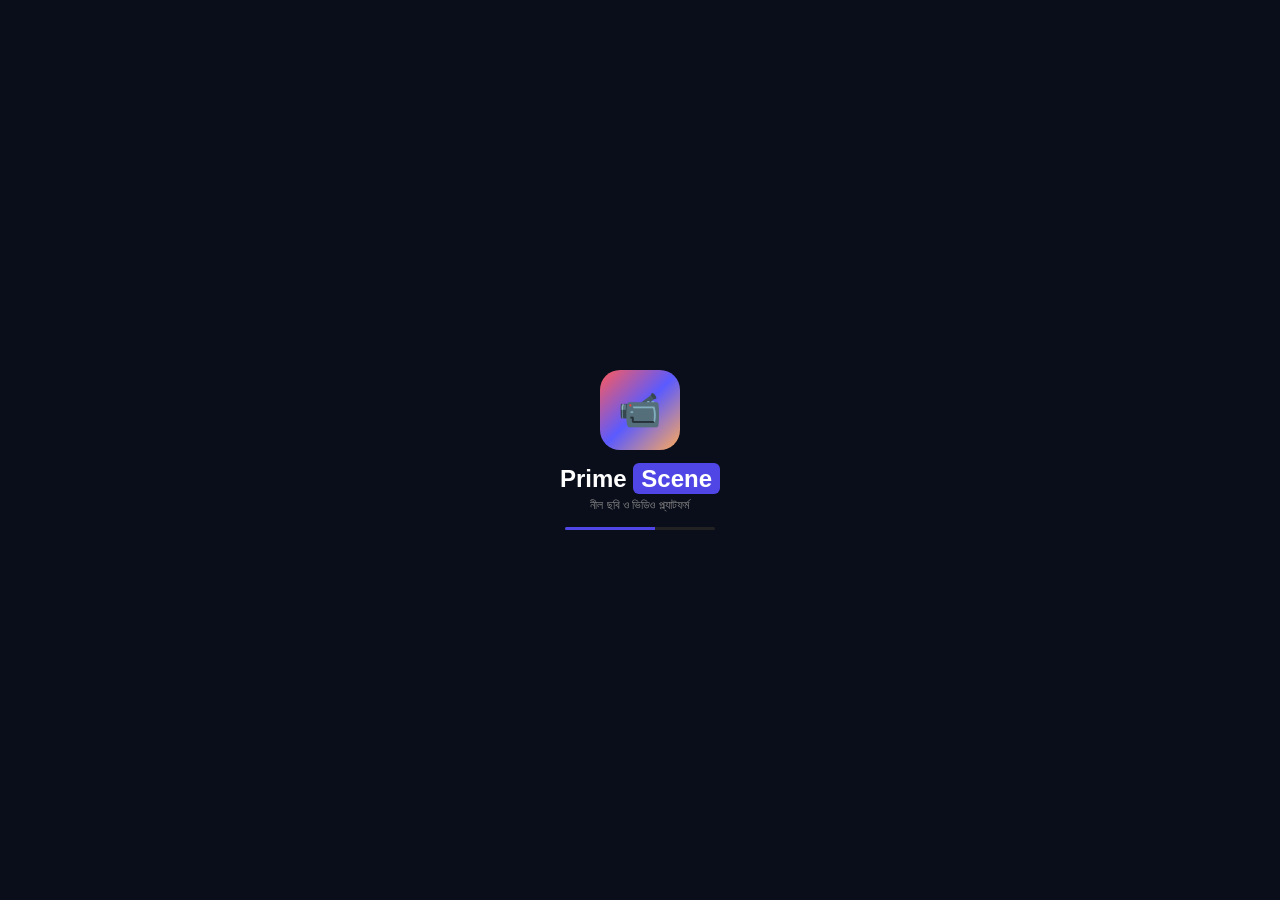
==== index.html @ 53c162e1 "Update index.html" ====
<!DOCTYPE html>
<html lang="bn">
<head>
<meta charset="UTF-8">
<meta name="viewport" content="width=device-width, initial-scale=1.0">
<title>Prime Scene</title>
<script src="https://telegram.org/js/telegram-web-app.js"></script>
<style>
*{margin:0;padding:0;box-sizing:border-box;font-family:sans-serif}
body{background:#0a0e1a;color:#fff;min-height:100vh}
.top{padding:12px 15px;display:flex;justify-content:space-between;align-items:center;background:#111528}
.logo{font-weight:800;font-size:18px} .logo span{background:#4f46e5;padding:2px 8px;border-radius:6px;margin-left:5px}
.splash{position:fixed;inset:0;background:#0a0e1a;display:flex;flex-direction:column;justify-content:center;align-items:center;z-index:999}
.splash-logo{width:80px;height:80px;background:linear-gradient(135deg,#ff5a5a,#5a5aff,#ffaa5a);border-radius:20px;display:flex;align-items:center;justify-content:center;font-size:35px}
.splash h2{margin-top:15px} .splash h2 span{background:#4f46e5;padding:2px 8px;border-radius:6px}
.bar{height:3px;width:150px;background:#222;border-radius:10px;margin-top:15px;overflow:hidden}
.bar div{height:100%;width:60%;background:#4f46e5;animation:load 1.5s infinite}
@keyframes load{0%{transform:translateX(-100%)}100%{transform:translateX(200%)}}
.pills{display:flex;gap:8px;flex-wrap:wrap;padding:12px}
.pills button{background:#1c223a;border:1px solid #2a325a;color:#aab;padding:7px 14px;border-radius:20px;font-size:13px}
.pills button.active{background:#4f46e5;color:#fff}
.card{margin:12px;background:#151a2e;border-radius:15px;padding:12px}
.card-top{display:flex;justify-content:space-between;align-items:center}
.btn-watch{background:linear-gradient(90deg,#4f46e5,#7c3aed);border:none;color:#fff;padding:10px;border-radius:10px;width:100%;margin-top:10px;font-weight:600}
.grid{display:grid;grid-template-columns:1fr 1fr;gap:10px;padding:12px}
.vbox{background:#151a2e;border-radius:12px;overflow:hidden}
.vbox img{width:100%;height:110px;object-fit:cover;background:#222}
.vbox p{padding:6px;font-size:11px;color:#ccc}
.bottom{position:fixed;bottom:0;left:0;right:0;background:#111528;display:flex;justify-content:space-around;padding:8px 0;border-top:1px solid #222}
.bottom div{text-align:center;font-size:11px;color:#888} .bottom div.active{color:#4f46e5}
.modal{position:fixed;inset:0;background:rgba(0,0,0,.7);display:flex;justify-content:center;align-items:center;z-index:100}
.modal-box{background:#1e2442;width:90%;max-width:320px;border-radius:20px;padding:20px;text-align:center}
.modal-box button{padding:10px 15px;border-radius:10px;border:none;margin:5px;font-size:13px}
.yes{background:#4f46e5;color:#fff} .no{background:#2a325a;color:#ccc}
.profile{background:linear-gradient(135deg,#1e2442,#2a2d5a);border-radius:15px;padding:15px;margin:12px}
.profile b{display:block} .profile p{font-size:13px;color:#aaa}
.ref{background:#0f1324;padding:10px;border-radius:10px;margin-top:10px;font-size:11px;word-break:break-all;color:#777}
</style>
</head>
<body>

<div id="splash" class="splash">
<div class="splash-logo">📹</div>
<h2>Prime <span>Scene</span></h2>
<p style="font-size:12px;color:#888;margin-top:5px">নীল ছবি ও ভিডিও প্ল্যাটফর্ম</p>
<div class="bar"><div></div></div>
</div>

<div id="ageModal" class="modal" style="display:none">
<div class="modal-box">
<div style="font-size:30px">🔞</div>
<h3 style="margin:10px 0">এডাল্ট জোন নিশ্চিতকরণ</h3>
<p style="font-size:12px;color:#aaa">এই সেকশনে এডাল্ট কনটেন্ট আছে। একটি ক্লিক করলেই আপনি নিশ্চিত করছেন আপনার বয়স ১৮+ এবং আপনি এই ধরনের কনটেন্ট দেখতে ইচ্ছুক।</p>
<div style="background:#151a2e;padding:8px;border-radius:8px;margin:10px 0;font-size:12px">আমি নিশ্চিত করছি আমার বয়স ১৮ বা তার বেশি</div>
<div style="background:#151a2e;padding:8px;border-radius:8px;margin:10px 0;font-size:12px">এই অনুমতি শুধু এই সেশনের জন্য মনে রাখা হবে</div>
<button class="yes" onclick="closeAge()">হ্যাঁ, প্রবেশ করুন</button>
<button class="no" onclick="closeAge()">না, ফিরে যান</button>
</div>
</div>

<div class="top"><div class="logo">Prime <span>Scene</span></div><div>☰</div></div>

<div class="pills">
<button class="active">সব একসাথে</button>
<button>বাবা মেয়ে</button>
<button>ছোট বোন</button>
<button>চাচাতো ভিডিও</button>
<button>নতুন ভাইরাল ভিডিও</button>
<button>টিকটক ভাইরাল ভিডিও</button>
<button>মা বোন</button>
<button>জামাই ভিডিও</button>
<button>বাংলা ভিডিও</button>
<button>খালাতো বোন ভিডিও</button>
<button>রোমান্টিক ভিডিও</button>
<button>ইসলাম ভাইরাল ভিডিও</button>
</div>

<div class="card">
<div class="card-top"><div>সিনেমা লাইব্রেরি</div><div style="font-size:12px">5 ভিডিও</div></div>
<p style="font-size:11px;color:#888;margin-top:5px">মুভি, ওয়েব সিরিজ এবং ভিডিও এডিটিং টিউটোরিয়াল সহ সবকিছু।</p>
<button class="btn-watch">▶ ভিডিও দেখুন</button>
</div>

<div class="grid">
<div class="vbox"><img src=""><p>এক মায়ের সাথে তার ছেলে ও ১৮+...</p></div>
<div class="vbox"><img src=""><p>রাতের বেলা করার মতো...</p></div>
</div>

<div id="userPage" class="profile">
<div style="display:flex;gap:12px;align-items:center">
<img id="userPhoto" src="https://cdn-icons-png.flaticon.com/512/149/149071.png" style="width:50px;height:50px;border-radius:50%">
<div>
<b id="userName">OWNER JAHANGIR VAI</b>
<p id="userUsername">@JAHANGIR_07K</p>
</div>
</div>
<div style="display:flex;gap:20px;margin-top:15px">
<div><b>0</b><p>আমার পয়েন্ট</p></div>
<div><b>0</b><p>মোট রেফার</p></div>
</div>
<div style="margin-top:10px;font-size:13px">রেফারেল কোড: <b id="refCode">8257005369</b></div>
<div id="refLink" class="ref">https://t.me/viralvideolink07_bot?startapp=ref_8257005369</div>
</div>

<div class="bottom">
<div>মুভি</div><div>সিরিজ</div><div class="active">এডাল্ট</div><div>ইউজার</div>
</div>

<script>
// Splash 2 sec
setTimeout(()=>{document.getElementById('splash').style.display='none';document.getElementById('ageModal').style.display='flex'},1500);
function closeAge(){document.getElementById('ageModal').style.display='none'}

// Dynamic User - MAIN FIX
const tg = window.Telegram.WebApp;
tg.ready(); tg.expand();
const user = tg.initDataUnsafe?.user;
if(user){
  const fullName = (user.first_name||'') + ' ' + (user.last_name||'');
  document.getElementById('userName').innerText = fullName.trim() || 'User';
  document.getElementById('userUsername').innerText = user.username ? '@'+user.username : 'ID: '+user.id;
  document.getElementById('refCode').innerText = user.id;
  document.getElementById('refLink').innerText = 'https://t.me/viralvideolink07_bot?startapp=ref_' + user.id;
  if(user.photo_url) document.getElementById('userPhoto').src = user.photo_url;
}
</script>
</body>
</html>
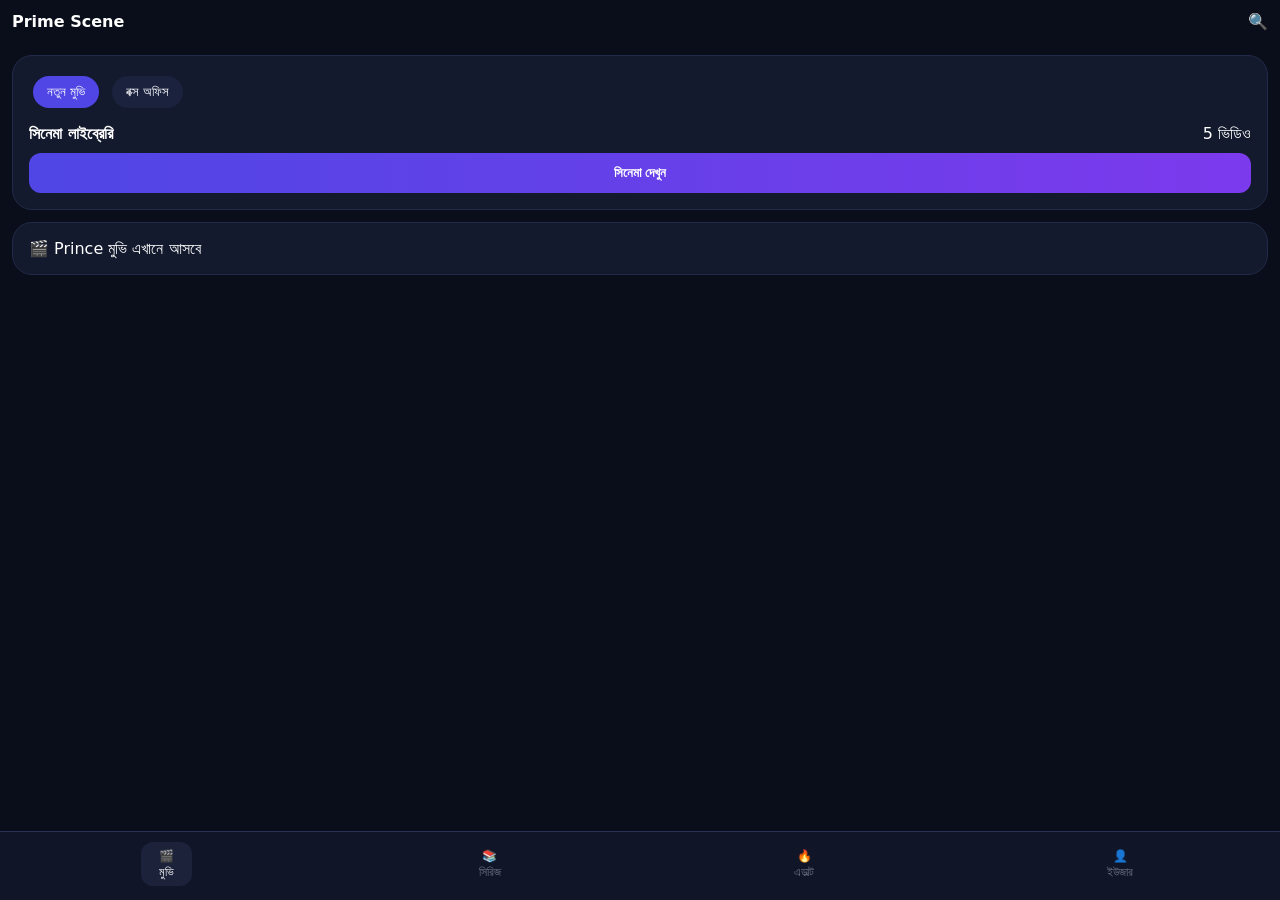
==== commit b5cad32f: "Update index.html" ====
--- a/index.html
+++ b/index.html
@@ -6,122 +6,126 @@
 <title>Prime Scene</title>
 <script src="https://telegram.org/js/telegram-web-app.js"></script>
 <style>
-*{margin:0;padding:0;box-sizing:border-box;font-family:sans-serif}
-body{background:#0a0e1a;color:#fff;min-height:100vh}
-.top{padding:12px 15px;display:flex;justify-content:space-between;align-items:center;background:#111528}
-.logo{font-weight:800;font-size:18px} .logo span{background:#4f46e5;padding:2px 8px;border-radius:6px;margin-left:5px}
-.splash{position:fixed;inset:0;background:#0a0e1a;display:flex;flex-direction:column;justify-content:center;align-items:center;z-index:999}
-.splash-logo{width:80px;height:80px;background:linear-gradient(135deg,#ff5a5a,#5a5aff,#ffaa5a);border-radius:20px;display:flex;align-items:center;justify-content:center;font-size:35px}
-.splash h2{margin-top:15px} .splash h2 span{background:#4f46e5;padding:2px 8px;border-radius:6px}
-.bar{height:3px;width:150px;background:#222;border-radius:10px;margin-top:15px;overflow:hidden}
-.bar div{height:100%;width:60%;background:#4f46e5;animation:load 1.5s infinite}
-@keyframes load{0%{transform:translateX(-100%)}100%{transform:translateX(200%)}}
-.pills{display:flex;gap:8px;flex-wrap:wrap;padding:12px}
-.pills button{background:#1c223a;border:1px solid #2a325a;color:#aab;padding:7px 14px;border-radius:20px;font-size:13px}
-.pills button.active{background:#4f46e5;color:#fff}
-.card{margin:12px;background:#151a2e;border-radius:15px;padding:12px}
-.card-top{display:flex;justify-content:space-between;align-items:center}
-.btn-watch{background:linear-gradient(90deg,#4f46e5,#7c3aed);border:none;color:#fff;padding:10px;border-radius:10px;width:100%;margin-top:10px;font-weight:600}
-.grid{display:grid;grid-template-columns:1fr 1fr;gap:10px;padding:12px}
-.vbox{background:#151a2e;border-radius:12px;overflow:hidden}
-.vbox img{width:100%;height:110px;object-fit:cover;background:#222}
-.vbox p{padding:6px;font-size:11px;color:#ccc}
-.bottom{position:fixed;bottom:0;left:0;right:0;background:#111528;display:flex;justify-content:space-around;padding:8px 0;border-top:1px solid #222}
-.bottom div{text-align:center;font-size:11px;color:#888} .bottom div.active{color:#4f46e5}
-.modal{position:fixed;inset:0;background:rgba(0,0,0,.7);display:flex;justify-content:center;align-items:center;z-index:100}
-.modal-box{background:#1e2442;width:90%;max-width:320px;border-radius:20px;padding:20px;text-align:center}
-.modal-box button{padding:10px 15px;border-radius:10px;border:none;margin:5px;font-size:13px}
-.yes{background:#4f46e5;color:#fff} .no{background:#2a325a;color:#ccc}
-.profile{background:linear-gradient(135deg,#1e2442,#2a2d5a);border-radius:15px;padding:15px;margin:12px}
-.profile b{display:block} .profile p{font-size:13px;color:#aaa}
-.ref{background:#0f1324;padding:10px;border-radius:10px;margin-top:10px;font-size:11px;word-break:break-all;color:#777}
+body{background:#0a0e1a;color:#fff;font-family:system-ui;margin:0;padding-bottom:80px}
+.top{display:flex;justify-content:space-between;align-items:center;padding:12px;background:#0a0e1a}
+.card{background:#141a2e;border:1px solid #222a4a;border-radius:20px;padding:16px;margin:12px}
+.chip{display:inline-block;background:#1a223e;padding:8px 14px;border-radius:20px;margin:4px;font-size:13px}
+.btn-main{background:linear-gradient(90deg,#4f46e5,#7c3aed);color:#fff;width:100%;padding:12px;border-radius:12px;border:none;font-weight:bold}
+.bottom{position:fixed;bottom:0;left:0;right:0;background:#111528;display:flex;justify-content:space-around;padding:10px 0 14px 0;border-top:1px solid #2a325a;z-index:100}
+.bottom button{background:none;border:none;color:#6b7280;text-align:center;font-size:12px;line-height:16px}
+.bottom button.active{color:#fff;background:#1c223a;padding:6px 18px;border-radius:12px}
+.section{display:none} .section.active{display:block}
+#ageModal{position:fixed;inset:0;background:rgba(0,0,0,0.85);display:none;align-items:center;justify-content:center;z-index:200}
+#ageBox{background:#1a223e;padding:24px;border-radius:20px;width:85%;text-align:center}
 </style>
 </head>
 <body>
 
-<div id="splash" class="splash">
-<div class="splash-logo">📹</div>
-<h2>Prime <span>Scene</span></h2>
-<p style="font-size:12px;color:#888;margin-top:5px">নীল ছবি ও ভিডিও প্ল্যাটফর্ম</p>
-<div class="bar"><div></div></div>
+<div class="top"><b>Prime Scene</b><span>🔍</span></div>
+
+<!-- MOVIE SECTION -->
+<div id="sec-movie" class="section active">
+  <div class="card">
+    <span class="chip" style="background:#4f46e5">নতুন মুভি</span> <span class="chip">বক্স অফিস</span>
+    <div style="margin-top:12px;display:flex;justify-content:space-between">
+      <b>সিনেমা লাইব্রেরি</b><span>5 ভিডিও</span>
+    </div>
+    <button class="btn-main" style="margin-top:10px">সিনেমা দেখুন</button>
+  </div>
+  <div class="card">🎬 Prince মুভি এখানে আসবে</div>
 </div>
 
-<div id="ageModal" class="modal" style="display:none">
-<div class="modal-box">
-<div style="font-size:30px">🔞</div>
-<h3 style="margin:10px 0">এডাল্ট জোন নিশ্চিতকরণ</h3>
-<p style="font-size:12px;color:#aaa">এই সেকশনে এডাল্ট কনটেন্ট আছে। একটি ক্লিক করলেই আপনি নিশ্চিত করছেন আপনার বয়স ১৮+ এবং আপনি এই ধরনের কনটেন্ট দেখতে ইচ্ছুক।</p>
-<div style="background:#151a2e;padding:8px;border-radius:8px;margin:10px 0;font-size:12px">আমি নিশ্চিত করছি আমার বয়স ১৮ বা তার বেশি</div>
-<div style="background:#151a2e;padding:8px;border-radius:8px;margin:10px 0;font-size:12px">এই অনুমতি শুধু এই সেশনের জন্য মনে রাখা হবে</div>
-<button class="yes" onclick="closeAge()">হ্যাঁ, প্রবেশ করুন</button>
-<button class="no" onclick="closeAge()">না, ফিরে যান</button>
-</div>
+<!-- SERIES SECTION -->
+<div id="sec-series" class="section">
+  <div class="card">
+    <span class="chip" style="background:#4f46e5">সিরিজ</span> <span class="chip">নতুন সিরিজ</span>
+    <div style="margin-top:12px"><b>সিরিজ লাইব্রেরি</b></div>
+    <button class="btn-main" style="margin-top:10px">সিরিজ দেখুন</button>
+  </div>
+  <div class="card">📺 Bachelor Point Season 5</div>
 </div>
 
-<div class="top"><div class="logo">Prime <span>Scene</span></div><div>☰</div></div>
-
-<div class="pills">
-<button class="active">সব একসাথে</button>
-<button>বাবা মেয়ে</button>
-<button>ছোট বোন</button>
-<button>চাচাতো ভিডিও</button>
-<button>নতুন ভাইরাল ভিডিও</button>
-<button>টিকটক ভাইরাল ভিডিও</button>
-<button>মা বোন</button>
-<button>জামাই ভিডিও</button>
-<button>বাংলা ভিডিও</button>
-<button>খালাতো বোন ভিডিও</button>
-<button>রোমান্টিক ভিডিও</button>
-<button>ইসলাম ভাইরাল ভিডিও</button>
+<!-- ADULT SECTION -->
+<div id="sec-adult" class="section">
+  <div class="card">
+    <span class="chip" style="background:#ff4d6d">এডাল্ট</span>
+    <div style="display:flex;flex-wrap:wrap;margin-top:10px">
+      <span class="chip">সব একসাথে</span><span class="chip">বাংলাদেশি ভিডিও</span><span class="chip">ভাইরাল ভিডিও</span><span class="chip">বাবা মেয়ে</span><span class="chip">ছোট বোন</span>
+    </div>
+  </div>
+  <div class="card">
+    <div style="display:flex;justify-content:space-between"><span>একটি রোজ</span><span>163 ভিডিও</span></div>
+    <b>এডাল্ট লাইব্রেরি</b>
+    <button class="btn-main" style="margin-top:10px">ভিডিও দেখুন</button>
+  </div>
 </div>
 
-<div class="card">
-<div class="card-top"><div>সিনেমা লাইব্রেরি</div><div style="font-size:12px">5 ভিডিও</div></div>
-<p style="font-size:11px;color:#888;margin-top:5px">মুভি, ওয়েব সিরিজ এবং ভিডিও এডিটিং টিউটোরিয়াল সহ সবকিছু।</p>
-<button class="btn-watch">▶ ভিডিও দেখুন</button>
+<!-- USER SECTION -->
+<div id="sec-user" class="section">
+  <div class="card" id="userPage">
+    <div style="display:flex;gap:12px;align-items:center">
+      <img id="userPhoto" src="" style="width:60px;height:60px;border-radius:50%;background:#333">
+      <div>
+        <b id="userName">Loading...</b><br>
+        <small id="userUsername">@username</small><br>
+        <small>রেফারেন্স আইডি: <span id="refId">...</span></small>
+      </div>
+    </div>
+    <div style="margin-top:16px;display:flex;gap:10px">
+      <div style="flex:1;background:#1a223e;padding:12px;border-radius:12px;text-align:center"><b id="bal1">0</b><br>আয় পয়েন্ট</div>
+      <div style="flex:1;background:#1a223e;padding:12px;border-radius:12px;text-align:center"><b>0</b><br>মোট রেফার</div>
+    </div>
+    <div style="margin-top:12px;background:#1a223e;padding:12px;border-radius:12px">
+      <small>আপনার রেফারেল লিংক</small>
+      <div id="refLink" style="font-size:12px;word-break:break-all;color:#8b9cff;margin-top:6px"></div>
+    </div>
+  </div>
 </div>
 
-<div class="grid">
-<div class="vbox"><img src=""><p>এক মায়ের সাথে তার ছেলে ও ১৮+...</p></div>
-<div class="vbox"><img src=""><p>রাতের বেলা করার মতো...</p></div>
-</div>
+<!-- AGE VERIFY MODAL -->
+<div id="ageModal"><div id="ageBox">
+  <h3>এডাল্ট জোন নিশ্চিতকরণ</h3>
+  <p style="font-size:13px;color:#aaa">এই সেকশনে প্রাপ্তবয়স্ক কনটেন্ট আছে। আপনার বয়স ১৮+ কি না নিশ্চিত করুন।</p>
+  <button onclick="confirmAge()" class="btn-main">হ্যাঁ, প্রবেশ করুন</button><br><br>
+  <button onclick="closeAge()" style="background:none;border:none;color:#888">না, বের হবো</button>
+</div></div>
 
-<div id="userPage" class="profile">
-<div style="display:flex;gap:12px;align-items:center">
-<img id="userPhoto" src="https://cdn-icons-png.flaticon.com/512/149/149071.png" style="width:50px;height:50px;border-radius:50%">
-<div>
-<b id="userName">OWNER JAHANGIR VAI</b>
-<p id="userUsername">@JAHANGIR_07K</p>
-</div>
-</div>
-<div style="display:flex;gap:20px;margin-top:15px">
-<div><b>0</b><p>আমার পয়েন্ট</p></div>
-<div><b>0</b><p>মোট রেফার</p></div>
-</div>
-<div style="margin-top:10px;font-size:13px">রেফারেল কোড: <b id="refCode">8257005369</b></div>
-<div id="refLink" class="ref">https://t.me/viralvideolink07_bot?startapp=ref_8257005369</div>
-</div>
-
+<!-- BOTTOM NAV - MAIN FIX -->
 <div class="bottom">
-<div>মুভি</div><div>সিরিজ</div><div class="active">এডাল্ট</div><div>ইউজার</div>
+  <button id="btn-movie" class="active" onclick="switchTab('movie',this)">🎬<br>মুভি</button>
+  <button id="btn-series" onclick="switchTab('series',this)">📚<br>সিরিজ</button>
+  <button id="btn-adult" onclick="openAdult()">🔥<br>এডাল্ট</button>
+  <button id="btn-user" onclick="switchTab('user',this)">👤<br>ইউজার</button>
 </div>
 
 <script>
-// Splash 2 sec
-setTimeout(()=>{document.getElementById('splash').style.display='none';document.getElementById('ageModal').style.display='flex'},1500);
-function closeAge(){document.getElementById('ageModal').style.display='none'}
-
-// Dynamic User - MAIN FIX
+function switchTab(name,btn){
+ document.querySelectorAll('.section').forEach(s=>s.classList.remove('active'));
+ document.getElementById('sec-'+name).classList.add('active');
+ document.querySelectorAll('.bottom button').forEach(b=>b.classList.remove('active'));
+ if(btn) btn.classList.add('active');
+}
+function openAdult(){
+ document.getElementById('ageModal').style.display='flex';
+}
+function confirmAge(){
+ document.getElementById('ageModal').style.display='none';
+ switchTab('adult',document.getElementById('btn-adult'));
+}
+function closeAge(){
+ document.getElementById('ageModal').style.display='none';
+ switchTab('movie',document.getElementById('btn-movie'));
+}
+// Telegram Dynamic User
 const tg = window.Telegram.WebApp;
 tg.ready(); tg.expand();
-const user = tg.initDataUnsafe?.user;
-if(user){
-  const fullName = (user.first_name||'') + ' ' + (user.last_name||'');
-  document.getElementById('userName').innerText = fullName.trim() || 'User';
-  document.getElementById('userUsername').innerText = user.username ? '@'+user.username : 'ID: '+user.id;
-  document.getElementById('refCode').innerText = user.id;
-  document.getElementById('refLink').innerText = 'https://t.me/viralvideolink07_bot?startapp=ref_' + user.id;
-  if(user.photo_url) document.getElementById('userPhoto').src = user.photo_url;
+const u = tg.initDataUnsafe?.user;
+if(u){
+ document.getElementById('userName').innerText = (u.first_name||'')+' '+(u.last_name||'');
+ document.getElementById('userUsername').innerText = '@'+(u.username||u.id);
+ document.getElementById('refId').innerText = u.id;
+ document.getElementById('refLink').innerText = 'https://t.me/PrimeSceneBot?start=ref_'+u.id;
+ if(u.photo_url) document.getElementById('userPhoto').src = u.photo_url;
 }
 </script>
 </body>
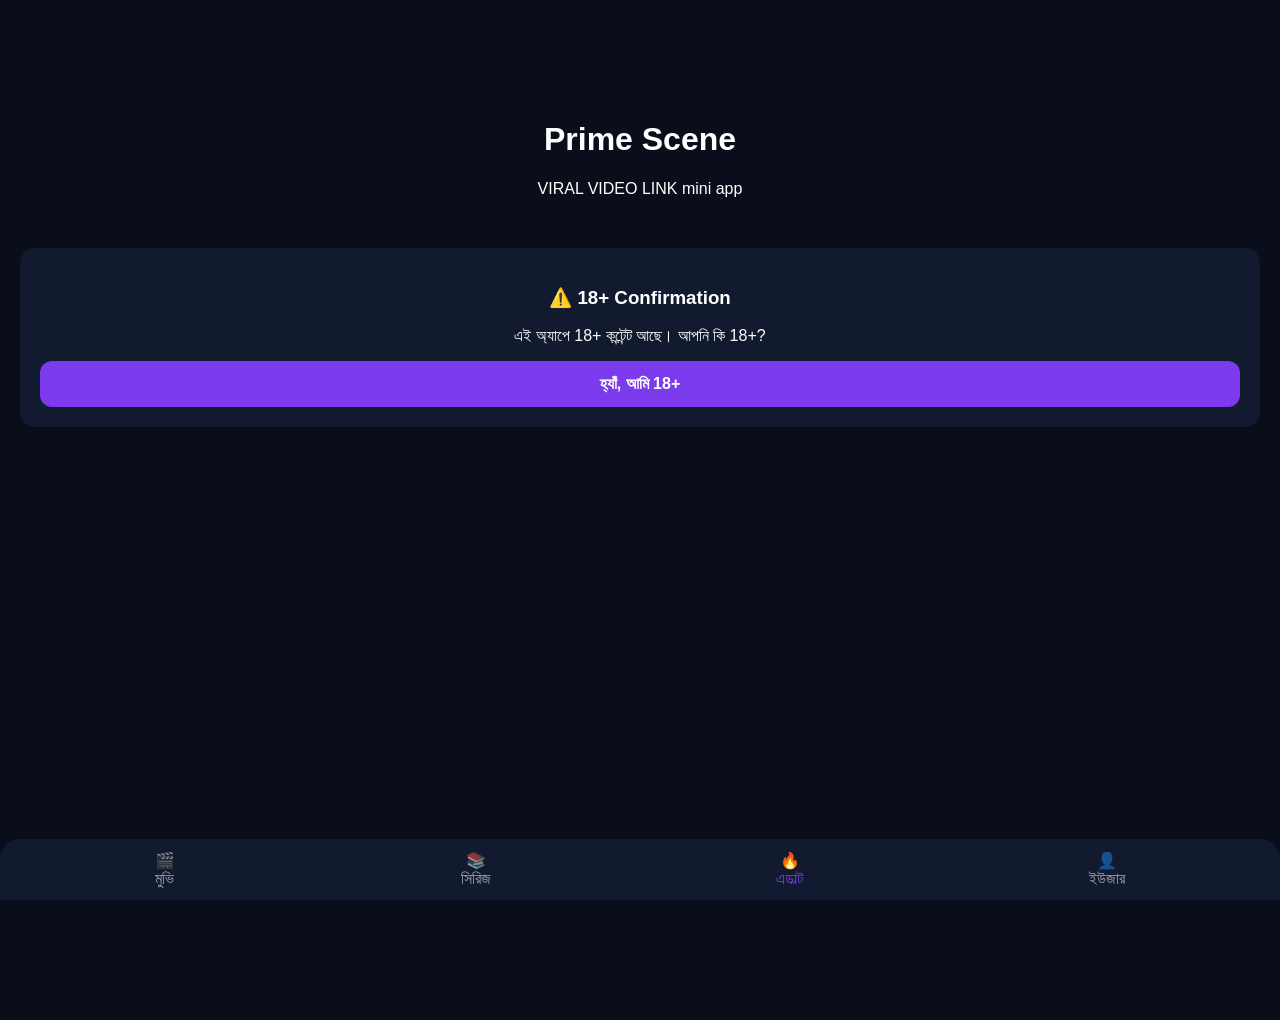
==== commit e9a2c3a4: "Update index.html" ====
--- a/index.html
+++ b/index.html
@@ -3,130 +3,151 @@
 <head>
 <meta charset="UTF-8">
 <meta name="viewport" content="width=device-width, initial-scale=1.0">
-<title>Prime Scene</title>
+<title>Prime Scene - Viral Video Link</title>
 <script src="https://telegram.org/js/telegram-web-app.js"></script>
+<script src="https://sad.adsgram.ai/js/sad.min.js"></script>
 <style>
-body{background:#0a0e1a;color:#fff;font-family:system-ui;margin:0;padding-bottom:80px}
-.top{display:flex;justify-content:space-between;align-items:center;padding:12px;background:#0a0e1a}
-.card{background:#141a2e;border:1px solid #222a4a;border-radius:20px;padding:16px;margin:12px}
-.chip{display:inline-block;background:#1a223e;padding:8px 14px;border-radius:20px;margin:4px;font-size:13px}
-.btn-main{background:linear-gradient(90deg,#4f46e5,#7c3aed);color:#fff;width:100%;padding:12px;border-radius:12px;border:none;font-weight:bold}
-.bottom{position:fixed;bottom:0;left:0;right:0;background:#111528;display:flex;justify-content:space-around;padding:10px 0 14px 0;border-top:1px solid #2a325a;z-index:100}
-.bottom button{background:none;border:none;color:#6b7280;text-align:center;font-size:12px;line-height:16px}
-.bottom button.active{color:#fff;background:#1c223a;padding:6px 18px;border-radius:12px}
-.section{display:none} .section.active{display:block}
-#ageModal{position:fixed;inset:0;background:rgba(0,0,0,0.85);display:none;align-items:center;justify-content:center;z-index:200}
-#ageBox{background:#1a223e;padding:24px;border-radius:20px;width:85%;text-align:center}
+  body { margin:0; background:#0a0e1a; color:white; font-family: sans-serif; }
+  .page { display:none; min-height:100vh; padding:20px; }
+  .active { display:block; }
+  .hero { background: linear-gradient(135deg,#6d28d9,#4c1d95); border-radius:20px; padding:20px; margin-top:20px; }
+  .chip { background:#1e293b; padding:8px 16px; border-radius:20px; margin:5px; display:inline-block; cursor:pointer; }
+  .chip.active-chip { background:#e11d48; }
+  .video-card { background:#111a2e; border-radius:15px; padding:10px; margin:10px 0; display:flex; gap:10px; }
+  .video-thumb { width:90px; height:60px; background:#2a3655; border-radius:10px; }
+  .btn-purple { background:#7c3aed; width:100%; padding:14px; border-radius:12px; border:none; color:white; font-weight:bold; font-size:16px; }
+  .bottom-nav { position:fixed; bottom:0; left:0; right:0; background:#111a2e; display:flex; justify-content:space-around; padding:12px; border-radius:20px 20px 0 0; }
+  .nav-item { text-align:center; opacity:0.6; cursor:pointer; }
+  .nav-item.active-nav { opacity:1; color:#7c3aed; }
 </style>
 </head>
 <body>
 
-<div class="top"><b>Prime Scene</b><span>🔍</span></div>
-
-<!-- MOVIE SECTION -->
-<div id="sec-movie" class="section active">
-  <div class="card">
-    <span class="chip" style="background:#4f46e5">নতুন মুভি</span> <span class="chip">বক্স অফিস</span>
-    <div style="margin-top:12px;display:flex;justify-content:space-between">
-      <b>সিনেমা লাইব্রেরি</b><span>5 ভিডিও</span>
-    </div>
-    <button class="btn-main" style="margin-top:10px">সিনেমা দেখুন</button>
-  </div>
-  <div class="card">🎬 Prince মুভি এখানে আসবে</div>
-</div>
-
-<!-- SERIES SECTION -->
-<div id="sec-series" class="section">
-  <div class="card">
-    <span class="chip" style="background:#4f46e5">সিরিজ</span> <span class="chip">নতুন সিরিজ</span>
-    <div style="margin-top:12px"><b>সিরিজ লাইব্রেরি</b></div>
-    <button class="btn-main" style="margin-top:10px">সিরিজ দেখুন</button>
-  </div>
-  <div class="card">📺 Bachelor Point Season 5</div>
-</div>
-
-<!-- ADULT SECTION -->
-<div id="sec-adult" class="section">
-  <div class="card">
-    <span class="chip" style="background:#ff4d6d">এডাল্ট</span>
-    <div style="display:flex;flex-wrap:wrap;margin-top:10px">
-      <span class="chip">সব একসাথে</span><span class="chip">বাংলাদেশি ভিডিও</span><span class="chip">ভাইরাল ভিডিও</span><span class="chip">বাবা মেয়ে</span><span class="chip">ছোট বোন</span>
-    </div>
-  </div>
-  <div class="card">
-    <div style="display:flex;justify-content:space-between"><span>একটি রোজ</span><span>163 ভিডিও</span></div>
-    <b>এডাল্ট লাইব্রেরি</b>
-    <button class="btn-main" style="margin-top:10px">ভিডিও দেখুন</button>
+<!-- Page 1: Splash + 18+ -->
+<div id="p1" class="page active" style="text-align:center; padding-top:100px;">
+  <h1>Prime Scene</h1>
+  <p>VIRAL VIDEO LINK mini app</p>
+  <div style="margin-top:50px; background:#111a2e; padding:20px; border-radius:15px;">
+    <h3>⚠️ 18+ Confirmation</h3>
+    <p>এই অ্যাপে 18+ কন্টেন্ট আছে। আপনি কি 18+?</p>
+    <button class="btn-purple" onclick="showPage('p2')">হ্যাঁ, আমি 18+</button>
   </div>
 </div>
 
-<!-- USER SECTION -->
-<div id="sec-user" class="section">
-  <div class="card" id="userPage">
-    <div style="display:flex;gap:12px;align-items:center">
-      <img id="userPhoto" src="" style="width:60px;height:60px;border-radius:50%;background:#333">
-      <div>
-        <b id="userName">Loading...</b><br>
-        <small id="userUsername">@username</small><br>
-        <small>রেফারেন্স আইডি: <span id="refId">...</span></small>
-      </div>
-    </div>
-    <div style="margin-top:16px;display:flex;gap:10px">
-      <div style="flex:1;background:#1a223e;padding:12px;border-radius:12px;text-align:center"><b id="bal1">0</b><br>আয় পয়েন্ট</div>
-      <div style="flex:1;background:#1a223e;padding:12px;border-radius:12px;text-align:center"><b>0</b><br>মোট রেফার</div>
-    </div>
-    <div style="margin-top:12px;background:#1a223e;padding:12px;border-radius:12px">
-      <small>আপনার রেফারেল লিংক</small>
-      <div id="refLink" style="font-size:12px;word-break:break-all;color:#8b9cff;margin-top:6px"></div>
-    </div>
+<!-- Page 2: Home -->
+<div id="p2" class="page">
+  <h2>Prime Scene <span style="float:right;" onclick="showPage('p4')">🔍</span></h2>
+  <div>
+    <span class="chip active-chip" onclick="filterCat(this)">এডাল্ট</span>
+    <span class="chip" onclick="filterCat(this)">সব একসাথে</span>
+    <span class="chip" onclick="filterCat(this)">বাংলাদেশি ভিডিও</span>
+    <span class="chip" onclick="filterCat(this)">ভাইরাল ভিডিও</span>
   </div>
+  <div class="hero">
+    <p>একটি রোজ</p>
+    <h2>এডাল্ট লাইব্রেরি - ভিডিও</h2>
+    <button class="btn-purple" onclick="watchAdFlow()">ভিডিও দেখুন</button>
+    <p id="ad-status" style="margin-top:10px; font-size:13px;">৪ টি এড দেখতে হবে Unlock করতে</p>
+  </div>
+  <h3>Latest Videos</h3>
+  <div id="video-list"></div>
 </div>
 
-<!-- AGE VERIFY MODAL -->
-<div id="ageModal"><div id="ageBox">
-  <h3>এডাল্ট জোন নিশ্চিতকরণ</h3>
-  <p style="font-size:13px;color:#aaa">এই সেকশনে প্রাপ্তবয়স্ক কনটেন্ট আছে। আপনার বয়স ১৮+ কি না নিশ্চিত করুন।</p>
-  <button onclick="confirmAge()" class="btn-main">হ্যাঁ, প্রবেশ করুন</button><br><br>
-  <button onclick="closeAge()" style="background:none;border:none;color:#888">না, বের হবো</button>
-</div></div>
+<!-- Page 4: User Profile -->
+<div id="p4" class="page">
+  <h2>User Profile</h2>
+  <div style="background:#111a2e; padding:20px; border-radius:15px; text-align:center;">
+    <img id="user-photo" src="https://via.placeholder.com/80" style="width:80px; height:80px; border-radius:50%;">
+    <h3 id="user-name">Loading...</h3>
+    <p id="user-username">@username</p>
+    <p id="user-id">ID: ---</p>
+    <hr style="opacity:0.2; margin:15px 0;">
+    <p>Points: <span id="user-points">10</span> 🔥</p>
+    <p>Refer Code: <span id="ref-code">REF---</span></p>
+    <p style="background:#1e293b; padding:10px; border-radius:10px; font-size:12px;" id="ref-link">https://t.me/primevplayer_bot?start=REF</p>
+  </div>
+  <button class="btn-purple" onclick="showPage('p2')" style="margin-top:20px;">Back to Home</button>
+</div>
 
-<!-- BOTTOM NAV - MAIN FIX -->
-<div class="bottom">
-  <button id="btn-movie" class="active" onclick="switchTab('movie',this)">🎬<br>মুভি</button>
-  <button id="btn-series" onclick="switchTab('series',this)">📚<br>সিরিজ</button>
-  <button id="btn-adult" onclick="openAdult()">🔥<br>এডাল্ট</button>
-  <button id="btn-user" onclick="switchTab('user',this)">👤<br>ইউজার</button>
+<div class="bottom-nav">
+  <div class="nav-item" onclick="showPage('p2')">🎬<br>মুভি</div>
+  <div class="nav-item" onclick="showPage('p2')">📚<br>সিরিজ</div>
+  <div class="nav-item active-nav" onclick="showPage('p2')">🔥<br>এডাল্ট</div>
+  <div class="nav-item" onclick="loadUser()">👤<br>ইউজার</div>
 </div>
 
 <script>
-function switchTab(name,btn){
- document.querySelectorAll('.section').forEach(s=>s.classList.remove('active'));
- document.getElementById('sec-'+name).classList.add('active');
- document.querySelectorAll('.bottom button').forEach(b=>b.classList.remove('active'));
- if(btn) btn.classList.add('active');
+const tg = window.Telegram.WebApp;
+tg.ready();
+tg.expand();
+
+// Page Switch
+function showPage(id){
+  document.querySelectorAll('.page').forEach(p=>p.classList.remove('active'));
+  document.getElementById(id).classList.add('active');
 }
-function openAdult(){
- document.getElementById('ageModal').style.display='flex';
+function filterCat(el){
+  document.querySelectorAll('.chip').forEach(c=>c.classList.remove('active-chip'));
+  el.classList.add('active-chip');
 }
-function confirmAge(){
- document.getElementById('ageModal').style.display='none';
- switchTab('adult',document.getElementById('btn-adult'));
+
+// User Info Load - যে যার ID দিয়ে ঢুকবে তার তথ্য দেখাবে
+function loadUser(){
+  showPage('p4');
+  try{
+    const user = tg.initDataUnsafe.user;
+    if(user){
+      document.getElementById('user-name').innerText = user.first_name + " " + (user.last_name || "");
+      document.getElementById('user-username').innerText = "@" + (user.username || "no username");
+      document.getElementById('user-id').innerText = "ID: " + user.id;
+      document.getElementById('ref-code').innerText = "REF" + user.id;
+      document.getElementById('ref-link').innerText = "https://t.me/primevplayer_bot?start=REF" + user.id;
+      if(user.photo_url){
+        document.getElementById('user-photo').src = user.photo_url;
+      }
+    }
+  }catch(e){ console.log(e); }
 }
-function closeAge(){
- document.getElementById('ageModal').style.display='none';
- switchTab('movie',document.getElementById('btn-movie'));
+
+// Adsgram Logic - 4 ta ad
+let adCount = 0;
+const BLOCK_ID = "YOUR_BLOCK_ID_HERE"; // এখানে AdsGram থেকে পাওয়া Block ID বসাবে
+
+function watchAdFlow(){
+  if(adCount >= 4){
+    // Unlock - Prime Vplayer Bot e pathabe
+    tg.openTelegramLink("https://t.me/primevplayer_bot?start=watch_" + Date.now());
+    return;
+  }
+  // Adsgram Ad Show
+  if(window.Adsgram){
+    Adsgram.show(BLOCK_ID).then(()=>{
+      adCount++;
+      document.getElementById('ad-status').innerText = `Ad ${adCount}/4 দেখা হয়েছে`;
+      if(adCount < 4){
+        setTimeout(watchAdFlow, 1000);
+      }else{
+        document.getElementById('ad-status').innerText = "✅ Unlock হয়েছে! এখন ভিডিও দেখুন";
+      }
+    }).catch(()=>{ alert("Ad লোড হয়নি, আবার চেষ্টা করো"); });
+  }else{
+    // Test er jonno - Adsgram ID na thakle
+    adCount++;
+    document.getElementById('ad-status').innerText = `Ad ${adCount}/4 দেখা হয়েছে (Test Mode)`;
+    if(adCount >= 4) document.getElementById('ad-status').innerText = "✅ Unlock হয়েছে!";
+  }
 }
-// Telegram Dynamic User
-const tg = window.Telegram.WebApp;
-tg.ready(); tg.expand();
-const u = tg.initDataUnsafe?.user;
-if(u){
- document.getElementById('userName').innerText = (u.first_name||'')+' '+(u.last_name||'');
- document.getElementById('userUsername').innerText = '@'+(u.username||u.id);
- document.getElementById('refId').innerText = u.id;
- document.getElementById('refLink').innerText = 'https://t.me/PrimeSceneBot?start=ref_'+u.id;
- if(u.photo_url) document.getElementById('userPhoto').src = u.photo_url;
-}
+
+// Demo Videos
+const videos = [
+  {title:"Trending Video 01", time:"12:04"},
+  {title:"Bangladeshi New Viral", time:"08:22"},
+  {title:"Prime Originals EP-02", time:"15:30"},
+];
+const list = document.getElementById('video-list');
+videos.forEach(v=>{
+  list.innerHTML += `<div class="video-card" onclick="watchAdFlow()"><div class="video-thumb"></div><div><b>${v.title}</b><br><small>${v.time} • Click to Watch</small></div></div>`;
+});
 </script>
 </body>
 </html>
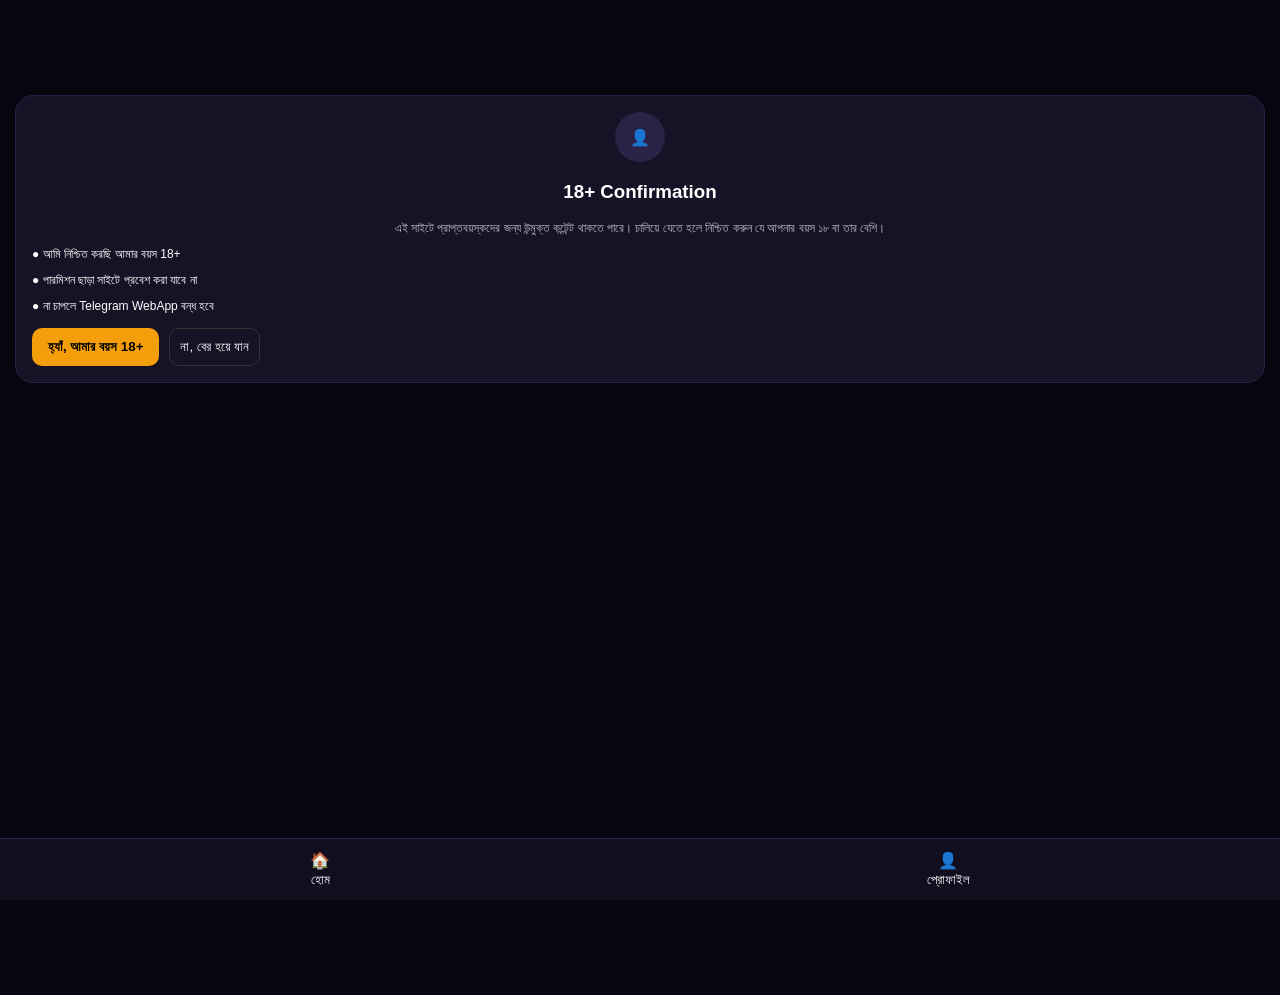
==== commit 4ea556e8: "Update index.html" ====
--- a/index.html
+++ b/index.html
@@ -3,150 +3,123 @@
 <head>
 <meta charset="UTF-8">
 <meta name="viewport" content="width=device-width, initial-scale=1.0">
-<title>Prime Scene - Viral Video Link</title>
+<title>VIRAL VIDEO LINK</title>
 <script src="https://telegram.org/js/telegram-web-app.js"></script>
 <script src="https://sad.adsgram.ai/js/sad.min.js"></script>
 <style>
-  body { margin:0; background:#0a0e1a; color:white; font-family: sans-serif; }
-  .page { display:none; min-height:100vh; padding:20px; }
-  .active { display:block; }
-  .hero { background: linear-gradient(135deg,#6d28d9,#4c1d95); border-radius:20px; padding:20px; margin-top:20px; }
-  .chip { background:#1e293b; padding:8px 16px; border-radius:20px; margin:5px; display:inline-block; cursor:pointer; }
-  .chip.active-chip { background:#e11d48; }
-  .video-card { background:#111a2e; border-radius:15px; padding:10px; margin:10px 0; display:flex; gap:10px; }
-  .video-thumb { width:90px; height:60px; background:#2a3655; border-radius:10px; }
-  .btn-purple { background:#7c3aed; width:100%; padding:14px; border-radius:12px; border:none; color:white; font-weight:bold; font-size:16px; }
-  .bottom-nav { position:fixed; bottom:0; left:0; right:0; background:#111a2e; display:flex; justify-content:space-around; padding:12px; border-radius:20px 20px 0 0; }
-  .nav-item { text-align:center; opacity:0.6; cursor:pointer; }
-  .nav-item.active-nav { opacity:1; color:#7c3aed; }
+body{margin:0;background:#080510;color:#fff;font-family:sans-serif}
+.page{display:none;min-height:100vh;padding:15px;padding-bottom:80px}
+.active{display:block}
+.card{background:#171326;border:1px solid #2a2347;border-radius:18px;padding:16px}
+.btn-yellow{background:#f59e0b;color:#000;border:none;padding:10px 16px;border-radius:10px;font-weight:bold}
+.btn-purple{background:linear-gradient(90deg,#a855f7,#ec4899);border:none;padding:10px 18px;border-radius:20px;color:#fff;font-weight:bold}
+.chip{background:#171326;padding:8px 14px;border-radius:20px;margin:4px;display:inline-block;font-size:13px;border:1px solid #2a2347}
+.header{display:flex;justify-content:space-between;align-items:center;padding:10px 0;border-bottom:1px solid #2a2347}
+.bottom{position:fixed;bottom:0;left:0;right:0;background:#110e20;display:flex;justify-content:space-around;padding:12px;border-top:1px solid #2a2347}
+.video-row{background:#171326;border-radius:12px;padding:10px;margin:10px 0;display:flex;gap:10px;align-items:center}
+.thumb{width:70px;height:50px;background:#2a2347;border-radius:8px}
 </style>
 </head>
 <body>
 
-<!-- Page 1: Splash + 18+ -->
-<div id="p1" class="page active" style="text-align:center; padding-top:100px;">
-  <h1>Prime Scene</h1>
-  <p>VIRAL VIDEO LINK mini app</p>
-  <div style="margin-top:50px; background:#111a2e; padding:20px; border-radius:15px;">
-    <h3>⚠️ 18+ Confirmation</h3>
-    <p>এই অ্যাপে 18+ কন্টেন্ট আছে। আপনি কি 18+?</p>
-    <button class="btn-purple" onclick="showPage('p2')">হ্যাঁ, আমি 18+</button>
+<!-- 1 : 18+ Confirmation -->
+<div id="p1" class="page active">
+  <div style="margin-top:80px" class="card">
+    <div style="text-align:center">
+      <div style="width:50px;height:50px;background:#2a2347;border-radius:50%;margin:0 auto;display:flex;align-items:center;justify-content:center">👤</div>
+      <h3>18+ Confirmation</h3>
+      <p style="font-size:12px;opacity:.7">এই সাইটে প্রাপ্তবয়স্কদের জন্য উন্মুক্ত কন্টেন্ট থাকতে পারে। চালিয়ে যেতে হলে নিশ্চিত করুন যে আপনার বয়স ১৮ বা তার বেশি।</p>
+    </div>
+    <p style="font-size:12px">● আমি নিশ্চিত করছি আমার বয়স 18+</p>
+    <p style="font-size:12px">● পারমিশন ছাড়া সাইটে প্রবেশ করা যাবে না</p>
+    <p style="font-size:12px">● না চাপলে Telegram WebApp বন্ধ হবে</p>
+    <div style="display:flex;gap:10px;margin-top:15px">
+      <button class="btn-yellow" onclick="showPage('p2')">হ্যাঁ, আমার বয়স 18+</button>
+      <button onclick="Telegram.WebApp.close()" style="background:#171326;border:1px solid #333;color:#fff;padding:10px;border-radius:10px">না, বের হয়ে যান</button>
+    </div>
   </div>
 </div>
 
-<!-- Page 2: Home -->
+<!-- 2 : Home - Latest Videos -->
 <div id="p2" class="page">
-  <h2>Prime Scene <span style="float:right;" onclick="showPage('p4')">🔍</span></h2>
-  <div>
-    <span class="chip active-chip" onclick="filterCat(this)">এডাল্ট</span>
-    <span class="chip" onclick="filterCat(this)">সব একসাথে</span>
-    <span class="chip" onclick="filterCat(this)">বাংলাদেশি ভিডিও</span>
-    <span class="chip" onclick="filterCat(this)">ভাইরাল ভিডিও</span>
+  <div class="header">
+    <b>VIRAL <span style="color:#a855f7">VIDEO</span> LINK</b>
+    <span>🔍</span>
   </div>
-  <div class="hero">
-    <p>একটি রোজ</p>
-    <h2>এডাল্ট লাইব্রেরি - ভিডিও</h2>
-    <button class="btn-purple" onclick="watchAdFlow()">ভিডিও দেখুন</button>
-    <p id="ad-status" style="margin-top:10px; font-size:13px;">৪ টি এড দেখতে হবে Unlock করতে</p>
+  <div style="margin:10px 0">
+    <span class="chip" style="background:linear-gradient(90deg,#a855f7,#ec4899)">সব ভিডিও</span>
+    <span class="chip">ট্রেন্ডিং</span>
   </div>
-  <h3>Latest Videos</h3>
-  <div id="video-list"></div>
+  <div style="background:#171326;padding:10px;border-radius:12px;font-size:13px">Latest Videos</div>
+  <div id="vlist"></div>
+  <p id="adInfo" style="font-size:12px;color:#f59e0b;margin-top:10px"></p>
 </div>
 
-<!-- Page 4: User Profile -->
-<div id="p4" class="page">
-  <h2>User Profile</h2>
-  <div style="background:#111a2e; padding:20px; border-radius:15px; text-align:center;">
-    <img id="user-photo" src="https://via.placeholder.com/80" style="width:80px; height:80px; border-radius:50%;">
-    <h3 id="user-name">Loading...</h3>
-    <p id="user-username">@username</p>
-    <p id="user-id">ID: ---</p>
-    <hr style="opacity:0.2; margin:15px 0;">
-    <p>Points: <span id="user-points">10</span> 🔥</p>
-    <p>Refer Code: <span id="ref-code">REF---</span></p>
-    <p style="background:#1e293b; padding:10px; border-radius:10px; font-size:12px;" id="ref-link">https://t.me/primevplayer_bot?start=REF</p>
+<!-- 3 : Profile - OWNER JAHANGIR VAI -->
+<div id="p3" class="page">
+  <div class="header"><span onclick="showPage('p2')">< Back</span><b>VIRAL VIDEO LINK</b><span>...</span></div>
+  <div class="header"><b>VIRAL <span style="color:#a855f7">VIDEO</span> LINK</b></div>
+  
+  <div class="card" style="display:flex;justify-content:space-between;align-items:center;margin-top:10px">
+    <div style="display:flex;gap:10px;align-items:center">
+      <img id="uPhoto" src="https://via.placeholder.com/50" style="width:50px;height:50px;border-radius:50%">
+      <div><b id="uName">OWNER JAHANGIR VAI</b><br><small id="uUser">@JAHANGIR_07K</small><br><button class="btn-purple" style="font-size:10px;margin-top:4px">অ্যাকাউন্ট প্রোফাইল</button></div>
+    </div>
+    <div><span style="background:#a855f7;padding:4px 8px;border-radius:10px;font-size:10px">বাংলা</span> <small>ENGLISH</small></div>
   </div>
-  <button class="btn-purple" onclick="showPage('p2')" style="margin-top:20px;">Back to Home</button>
+
+  <p style="margin-top:15px">ওভারভিউ</p>
+  <div style="display:flex;gap:10px">
+    <div class="card" style="flex:1;text-align:center"><div>🪙</div><h2 id="points">10</h2><small>আমার পয়েন্ট</small></div>
+    <div class="card" style="flex:1;text-align:center"><div>👥</div><h2 id="refCount">1</h2><small>মোট রেফারেল</small></div>
+  </div>
+
+  <p>রেফারেল সিস্টেম</p>
+  <div class="card">
+    <div style="display:flex;justify-content:space-between;margin:8px 0"><span>🎁 প্রতি রেফারেলে পুরস্কার</span><b>10 পয়েন্ট</b></div>
+    <div style="display:flex;justify-content:space-between;margin:8px 0"><span>👤 জয়েন বোনাস</span><b>10 পয়েন্ট</b></div>
+    <div style="display:flex;justify-content:space-between;margin:8px 0"><span>✉️ রেফারেল কোড</span><b id="refCode">REF8257005369</b></div>
+  </div>
+  <p>আপনার রেফারেল লিংক</p>
+  <div class="card" style="font-size:12px;word-break:break-all" id="refLink">https://t.me/primevplayer_bot?start=REF...</div>
 </div>
 
-<div class="bottom-nav">
-  <div class="nav-item" onclick="showPage('p2')">🎬<br>মুভি</div>
-  <div class="nav-item" onclick="showPage('p2')">📚<br>সিরিজ</div>
-  <div class="nav-item active-nav" onclick="showPage('p2')">🔥<br>এডাল্ট</div>
-  <div class="nav-item" onclick="loadUser()">👤<br>ইউজার</div>
+<div class="bottom">
+  <div onclick="showPage('p2')" style="text-align:center">🏠<br><small>হোম</small></div>
+  <div onclick="openProfile()" style="text-align:center">👤<br><small>প্রোফাইল</small></div>
 </div>
 
 <script>
-const tg = window.Telegram.WebApp;
-tg.ready();
-tg.expand();
+const tg = window.Telegram.WebApp; tg.ready(); tg.expand();
+let adsSeen=0;
+const BLOCK_ID="YOUR_BLOCK_ID_HERE";
 
-// Page Switch
-function showPage(id){
-  document.querySelectorAll('.page').forEach(p=>p.classList.remove('active'));
-  document.getElementById(id).classList.add('active');
-}
-function filterCat(el){
-  document.querySelectorAll('.chip').forEach(c=>c.classList.remove('active-chip'));
-  el.classList.add('active-chip');
-}
+function showPage(id){document.querySelectorAll('.page').forEach(p=>p.classList.remove('active'));document.getElementById(id).classList.add('active')}
 
-// User Info Load - যে যার ID দিয়ে ঢুকবে তার তথ্য দেখাবে
-function loadUser(){
-  showPage('p4');
-  try{
-    const user = tg.initDataUnsafe.user;
-    if(user){
-      document.getElementById('user-name').innerText = user.first_name + " " + (user.last_name || "");
-      document.getElementById('user-username').innerText = "@" + (user.username || "no username");
-      document.getElementById('user-id').innerText = "ID: " + user.id;
-      document.getElementById('ref-code').innerText = "REF" + user.id;
-      document.getElementById('ref-link').innerText = "https://t.me/primevplayer_bot?start=REF" + user.id;
-      if(user.photo_url){
-        document.getElementById('user-photo').src = user.photo_url;
-      }
-    }
-  }catch(e){ console.log(e); }
-}
-
-// Adsgram Logic - 4 ta ad
-let adCount = 0;
-const BLOCK_ID = "YOUR_BLOCK_ID_HERE"; // এখানে AdsGram থেকে পাওয়া Block ID বসাবে
-
-function watchAdFlow(){
-  if(adCount >= 4){
-    // Unlock - Prime Vplayer Bot e pathabe
-    tg.openTelegramLink("https://t.me/primevplayer_bot?start=watch_" + Date.now());
-    return;
-  }
-  // Adsgram Ad Show
-  if(window.Adsgram){
-    Adsgram.show(BLOCK_ID).then(()=>{
-      adCount++;
-      document.getElementById('ad-status').innerText = `Ad ${adCount}/4 দেখা হয়েছে`;
-      if(adCount < 4){
-        setTimeout(watchAdFlow, 1000);
-      }else{
-        document.getElementById('ad-status').innerText = "✅ Unlock হয়েছে! এখন ভিডিও দেখুন";
-      }
-    }).catch(()=>{ alert("Ad লোড হয়নি, আবার চেষ্টা করো"); });
-  }else{
-    // Test er jonno - Adsgram ID na thakle
-    adCount++;
-    document.getElementById('ad-status').innerText = `Ad ${adCount}/4 দেখা হয়েছে (Test Mode)`;
-    if(adCount >= 4) document.getElementById('ad-status').innerText = "✅ Unlock হয়েছে!";
+function openProfile(){
+  showPage('p3');
+  const u = tg.initDataUnsafe.user;
+  if(u){
+    document.getElementById('uName').innerText = u.first_name + " " + (u.last_name||"");
+    document.getElementById('uUser').innerText = "@"+(u.username||u.id);
+    document.getElementById('refCode').innerText = "REF"+u.id;
+    document.getElementById('refLink').innerText = "https://t.me/primevplayer_bot?start=REF"+u.id;
+    if(u.photo_url) document.getElementById('uPhoto').src = u.photo_url;
   }
 }
 
-// Demo Videos
-const videos = [
-  {title:"Trending Video 01", time:"12:04"},
-  {title:"Bangladeshi New Viral", time:"08:22"},
-  {title:"Prime Originals EP-02", time:"15:30"},
-];
-const list = document.getElementById('video-list');
-videos.forEach(v=>{
-  list.innerHTML += `<div class="video-card" onclick="watchAdFlow()"><div class="video-thumb"></div><div><b>${v.title}</b><br><small>${v.time} • Click to Watch</small></div></div>`;
+function playVideo(){
+  if(adsSeen<4){
+    if(window.Adsgram){
+      Adsgram.show(BLOCK_ID).then(()=>{adsSeen++; document.getElementById('adInfo').innerText=`Ad ${adsSeen}/4 দেখা হয়েছে`; if(adsSeen<4) playVideo(); else {document.getElementById('adInfo').innerText="✅ Unlock! ভিডিও বটে পাঠানো হচ্ছে"; tg.openTelegramLink("https://t.me/primevplayer_bot?start=video") }});
+    }else{ adsSeen++; document.getElementById('adInfo').innerText=`Ad ${adsSeen}/4 (Test)`; if(adsSeen>=4) tg.openTelegramLink("https://t.me/primevplayer_bot?start=video") }
+  }
+}
+
+// Demo videos
+const list=document.getElementById('vlist');
+["Viral Video 01 - 12:04","Bangladeshi New - 08:22","Latest Trending - 15:30"].forEach(t=>{
+  list.innerHTML+=`<div class="video-row" onclick="playVideo()"><div class="thumb"></div><div><b>${t}</b><br><small>Tap to watch • 4 Ads</small></div></div>`;
 });
 </script>
 </body>
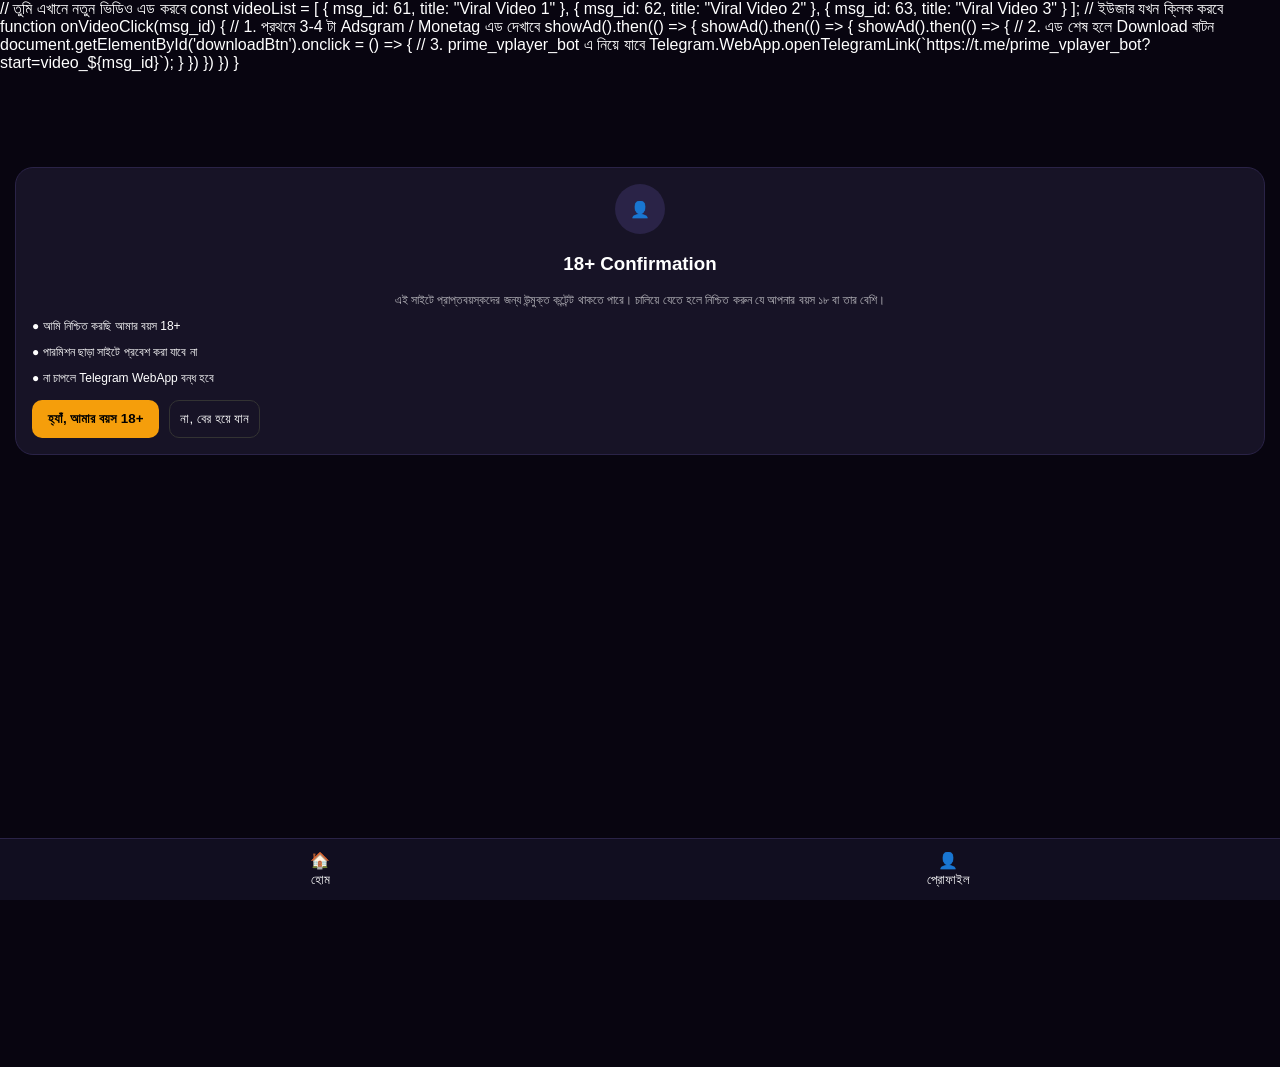
==== commit 589c0f07: "Update index.html" ====
--- a/index.html
+++ b/index.html
@@ -1,6 +1,29 @@
 <!DOCTYPE html>
 <html lang="bn">
 <head>
+
+  // তুমি এখানে নতুন ভিডিও এড করবে
+const videoList = [
+  { msg_id: 61, title: "Viral Video 1" },
+  { msg_id: 62, title: "Viral Video 2" },
+  { msg_id: 63, title: "Viral Video 3" }
+];
+
+// ইউজার যখন ক্লিক করবে
+function onVideoClick(msg_id) {
+  // 1. প্রথমে 3-4 টা Adsgram / Monetag এড দেখাবে
+  showAd().then(() => {
+    showAd().then(() => {
+      showAd().then(() => {
+        // 2. এড শেষ হলে Download বাটন
+        document.getElementById('downloadBtn').onclick = () => {
+          // 3. prime_vplayer_bot এ নিয়ে যাবে
+          Telegram.WebApp.openTelegramLink(`https://t.me/prime_vplayer_bot?start=video_${msg_id}`);
+        }
+      })
+    })
+  })
+}
 <meta charset="UTF-8">
 <meta name="viewport" content="width=device-width, initial-scale=1.0">
 <title>VIRAL VIDEO LINK</title>
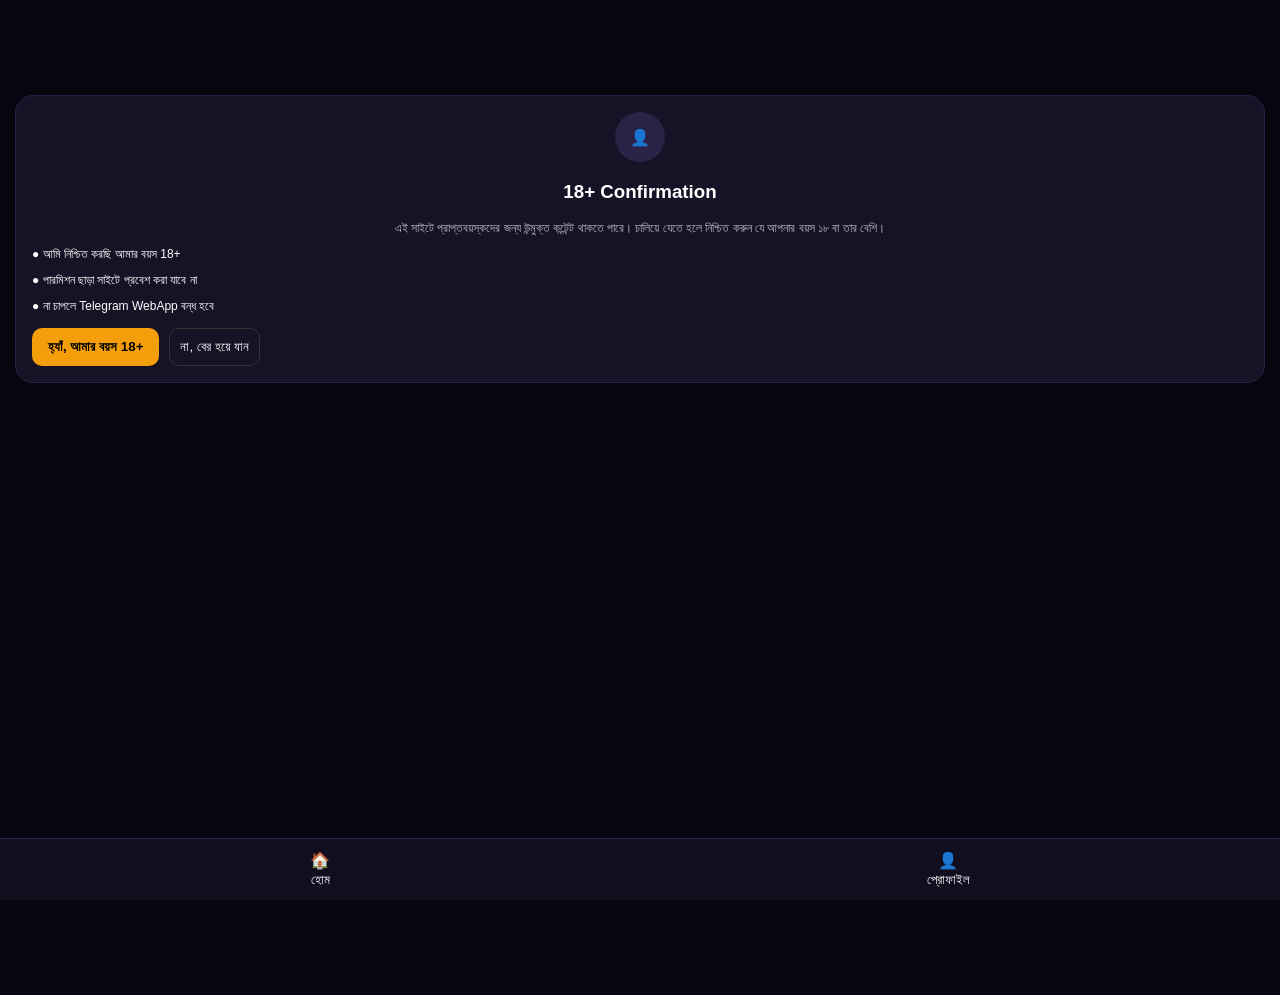
==== commit 330c3886: "Update index.html" ====
--- a/index.html
+++ b/index.html
@@ -1,29 +1,6 @@
 <!DOCTYPE html>
 <html lang="bn">
 <head>
-
-  // তুমি এখানে নতুন ভিডিও এড করবে
-const videoList = [
-  { msg_id: 61, title: "Viral Video 1" },
-  { msg_id: 62, title: "Viral Video 2" },
-  { msg_id: 63, title: "Viral Video 3" }
-];
-
-// ইউজার যখন ক্লিক করবে
-function onVideoClick(msg_id) {
-  // 1. প্রথমে 3-4 টা Adsgram / Monetag এড দেখাবে
-  showAd().then(() => {
-    showAd().then(() => {
-      showAd().then(() => {
-        // 2. এড শেষ হলে Download বাটন
-        document.getElementById('downloadBtn').onclick = () => {
-          // 3. prime_vplayer_bot এ নিয়ে যাবে
-          Telegram.WebApp.openTelegramLink(`https://t.me/prime_vplayer_bot?start=video_${msg_id}`);
-        }
-      })
-    })
-  })
-}
 <meta charset="UTF-8">
 <meta name="viewport" content="width=device-width, initial-scale=1.0">
 <title>VIRAL VIDEO LINK</title>
